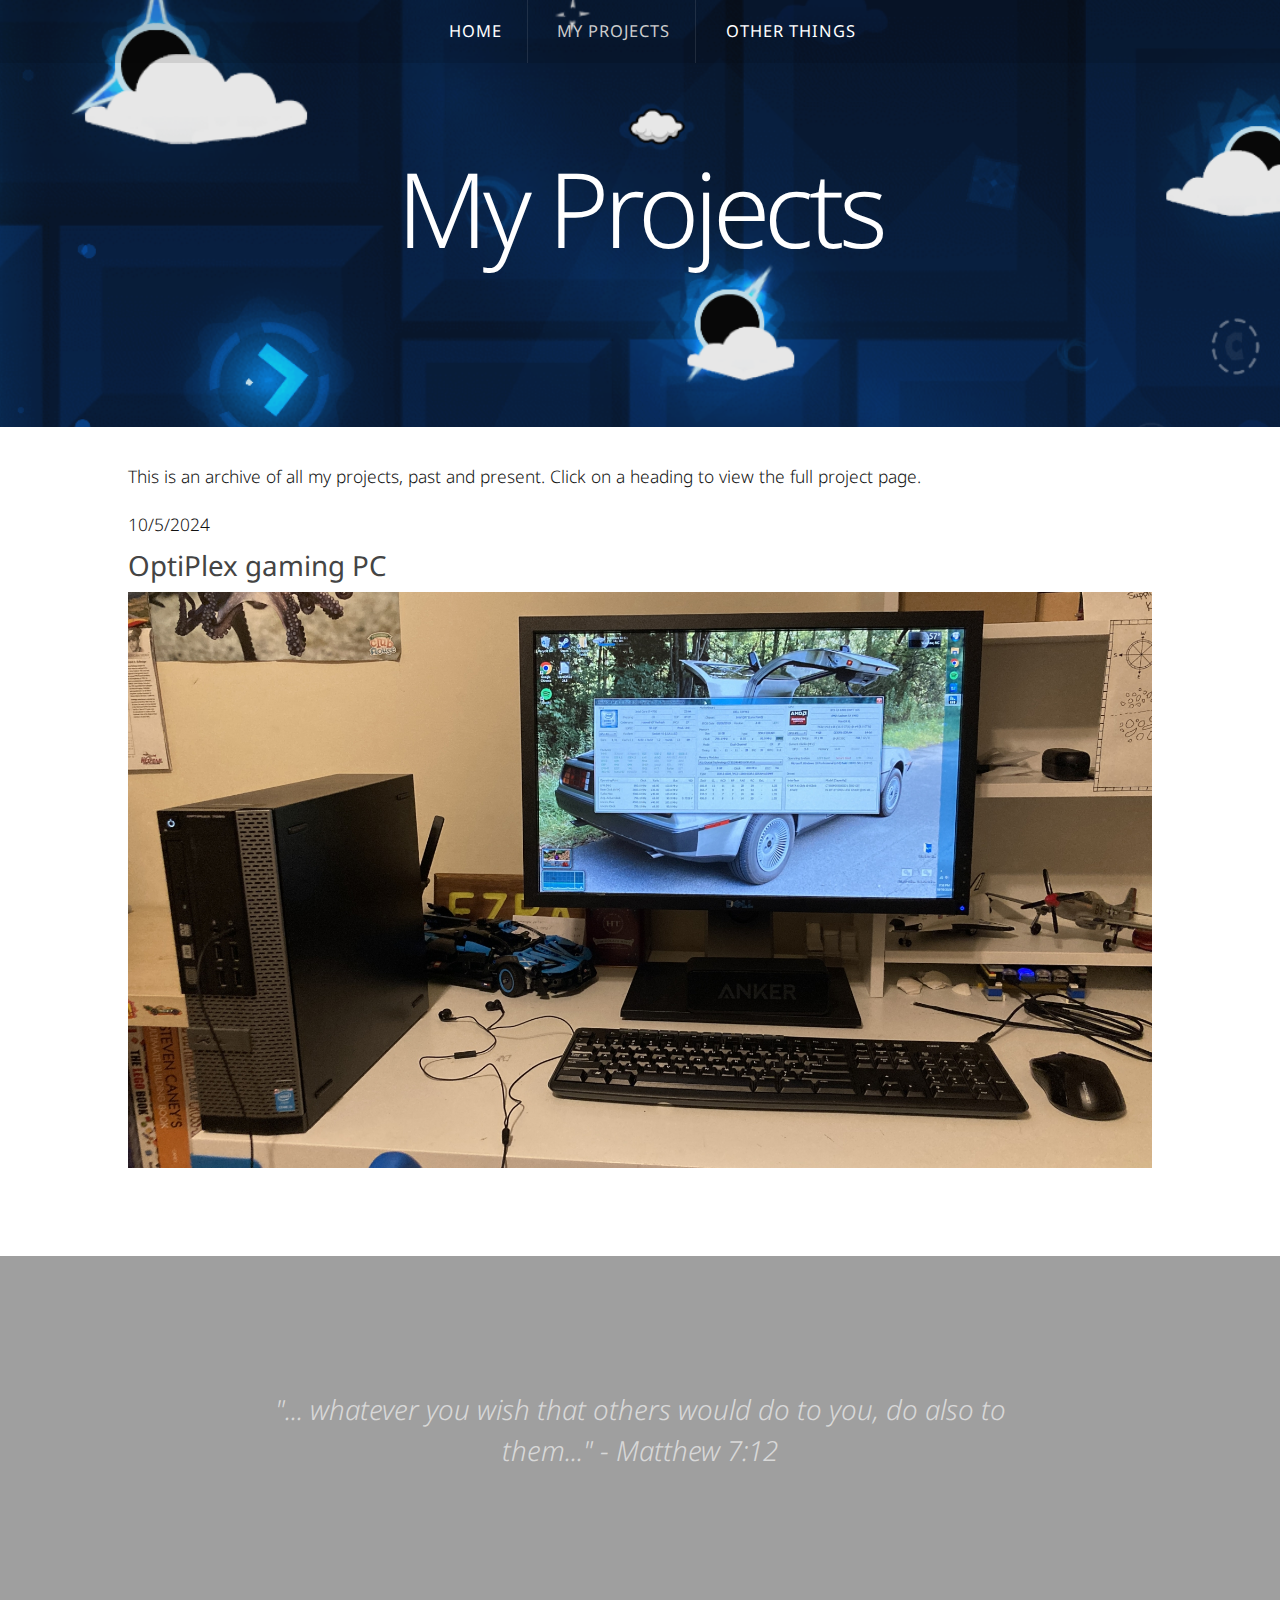
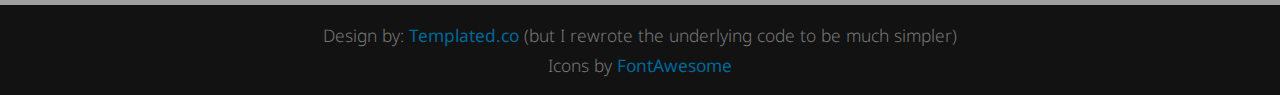
==== projects.html @ 723993c4 "New website is live!" ====
<!DOCTYPE HTML>
<html>
	<head>
		<meta charset="UTF-8">
		<title>🛠 My Projects</title>
		<link rel="icon" type="image/png" sizes="32x32" href="images/favicon-32px.png">
		<link rel="icon" type="image/png" sizes="24x24" href="images/favicon-24px.png">
		<link rel="icon" type="image/png" sizes="16x16" href="images/favicon-16px.png">
		<!--<link rel="preload" href="css/font/NotoSans-Light.woff2" as="font" type="font/woff2" crossorigin>
		<link rel="preload" href="css/font/NotoSans-Regular.woff2" as="font" type="font/woff2" crossorigin>-->
		<link rel="stylesheet" href="css/style-new.css">
	</head>
	<body>
	<!-- Header -->
		<div id="header">
			<div id="nav-wrapper">
				<nav id="nav">
					<ul>
						<li><a href="index.html">Home</a></li>
						<li class="active"><a href="#">My Projects</a></li>
						<li><a href="things.html">Other things</a></li>
					</ul>
				</nav>
			</div>
			<div class="container">
				<div id="logo">
					<h1>My Projects</h1>
					<span class="tag"> </span>
				</div>
			</div>
		</div>
	<!-- Main -->
		<div id="main">
			<div id="content" class="container">
				<section>
					<p>This is an archive of all my projects, past and present. Click on a heading to view the full project page.</p>
					<ul class="default">
						<!-- Below is an example project entry. Do not uncomment. -->
						<!--<li>
							%projectDate%
							<h3><a href="projects/%project-page%.html">%projectName%</a></h3>
							<img src="images/%projectMainImage%">
						</li>-->
						<li>
							10/5/2024
							<h3><a href="projects/optiplex-gaming-pc-10-5-2024.html">OptiPlex gaming PC</a></h3>
							<img src="images/IMG_3296.JPG">
						</li>
				</section>
			</div>
		</div>
	<!-- Tweet -->
		<div id="tweet">
			<div class="container">
				<section>
					<blockquote>"... whatever you wish that others would do to you, do also to them..." - Matthew 7:12</blockquote>
				</section>
			</div>
		</div>
	<!-- Footer -->
		<div id="footer">
		<!-- Copyright -->
			<div class="copyright">
				Design by: <a href="https://templated.co/">Templated.co</a> (but I rewrote the underlying code to be much simpler)<br>
				Icons by <a href="https://fontawesome.com">FontAwesome</a>
			</div>
		</div>
	</body>
</html>
---- css/style-new.css ----
@charset 'UTF-8';
@import url(fontawesome.min.css);

/* Fonts */
/* Noto Sans Light main font */
@font-face {
	font-family: "Noto Sans Light";
	font-style: normal !important;
	font-weight: 300;
	font-display: block;
	src: url(font/NotoSans-Light.woff2) format("woff2");
}
@font-face {
	font-family: "Noto Sans Light";
	font-style: italic;
	font-weight: 300;
	font-display: block;
	src: url(font/NotoSans-LightItalic.woff2) format("woff2");
}
@font-face {
	font-family: "Noto Sans Light";
	font-style: bold !important;
	font-weight: 400;
	font-display: block;
	src: url(font/NotoSans-Regular.woff2) format("woff2");
}
@font-face {
	font-family: "Noto Sans Light";
	font-style: italic;
	font-weight: 400;
	font-display: block;
	src: url(font/NotoSans-Italic.woff2) format("woff2");
}
/* Source Code Pro monospace font */
@font-face {
	font-family: "Source Code Pro";
	font-style: normal;
	font-weight: 400;
	font-display: block;
	src: url(font/SourceCodePro.woff2) format("woff2");
}
/* FontAwesome icons */
@font-face {
	font-family: "Font Awesome 5";
	font-style: normal;
	font-weight: 400;
	font-display: block;
	src: url(font/fa-brands-400.eot) format("embedded-opentype"),url(font/fa-brands-400.woff2) format("woff2"),url(font/fa-brands-400.ttf) format("truetype"),url(font/fa-brands-400.svg#fontawesome) format("svg")}.fab{font-family:"Font Awesome 5";
	font-weight:400
}
@font-face {
	font-family: "Font Awesome 5";
	font-style: normal;
	font-weight: 900;
	font-display: block;
	src:url(font/fa-solid-900.eot) format("embedded-opentype"),url(font/fa-solid-900.woff2) format("woff2"),url(font/fa-solid-900.ttf) format("truetype"),url(font/fa-solid-900.svg#fontawesome) format("svg")}.fa,.fas{font-family:"Font Awesome 5";
	font-weight:900
}
/*************************************************************/
html, body, div, span, applet, object, iframe, h1, h2, h3, p, blockquote, pre, a, abbr, acronym, address, big, cite, code, del, dfn, em, ins, kbd, q, s, samp, small, strike, strong, sub, sup, tt, var, b, u, i, center, dl, dt, dd, ol, ul, li, fieldset, form, label, legend, table, caption, tbody, tfoot, thead, tr, th, td, article, aside, canvas, details, embed, figure, figcaption, footer, header, hgroup, menu, nav, output, ruby, section, summary, time, mark, audio, video {
	margin: 0;
	padding: 0;
	border: 0;
	font-size: 100%;
	font: inherit;
	vertical-align: baseline;
}
*, *:before, *:after {
	box-sizing: border-box;
}
/* Basic */
body {
	margin: 0;
	padding: 0;
}
body, input, textarea, select {
	font-family: "Noto Sans Light", sans-serif;
	font-style: normal;
	font-size: 13pt;
	font-weight: 300;
	line-height: 1.75em;
	color: #121212;
}
h1, h2, h3 {
	font-weight: 300;
	color: #444;
}
	h2 {
		letter-spacing: -0.025em;
		font-size: 1.8em;
		margin: 0 0 0.6em 0;
	}
	h3 {
		font-size: 1.6em;
		margin: 0.4em 0;
	}
	h1 a, h2 a, h3 a {
		color: inherit;
		text-decoration: none;
	}
b, strong {
	font-style: bold;
	font-weight: 400;
}
i, em {
	font-style: italic;
}
a {
	font-style: bold;
	font-weight: 400;
	text-decoration: none;
	color: #006799;
}
	a:hover {
		text-decoration: underline;
	}
/* Horizontal rule */
hr {
	border: 0;
	border-top: solid 1px #ddd;
	margin: 2em 0 0 0;
	padding: 3em 0 0 0;
}
blockquote {
	border-left: solid 0.5em #ddd;
	padding: 1em 0 1em 2em;
	font-style: italic;
}
code {
	background: rgba(144, 144, 144, 0.075);
	border-radius: 0.25em;
	border: solid 1px rgba(144, 144, 144, 0.25);
	font-family: "Source Code Pro", monospace;
	margin: 0 0.25em;
	padding: 0.25em;
}
pre {
	font-family: "Source Code Pro", monospace;
	margin: 0;
}
	pre code {
		display: block;
		line-height: 1.25em;
		padding: 1em;
		overflow-x: auto;
	}
p, ul, ol, table {
	margin-bottom: 1em;
}
/* Unordered list */
ul.default {
	margin: 0;
	padding: 0 0 1.5em 0;
	list-style: none;
}
	ul.default li {
		padding: 0.6em 0;
		border-top: 1px solid;
		border-color: rgba(0, 0, 0, 0.1);
	}
	ul.default li:first-child {
		padding-top: 0;
		border-top: none;
	}
ul.indented {
	margin: 0;
	padding: 0 0 1.5em 1.5em;
	list-style: none;
}
	ul.indented li {
		padding: 0.6em 0;
		border-top: 1px solid;
		border-color: rgba(0, 0, 0, 0.1);
	}
	ul.indented li:first-child {
		padding-top: 0;
		border-top: none;
	}
	ul.indented li:last-child {
		padding-bottom: 0;
	}
/* Section header */
header {
	margin: 1.6em 0;
}
	header h2 {
		font-size: 2em;
	}
	header .byline {
		color: #444;
		display: block;
		margin: 0.8em 0;
		padding: 0;
	}
/* Sections/articles */
section, article {
	margin-bottom: 3em;
}
	section > :last-child, article > :last-child {
		margin-bottom: 0;
	}
	section:last-child, article:last-child {
		margin-bottom: 0;
	}
	.row > section, .row > article {
		margin-bottom: 0;
	}
/* Page header */
#header {
	position: relative;
	background: url(../images/header.png) no-repeat bottom center;
	background-attachment: fixed;
	background-size: cover;
	text-align: center;
		padding: 9em 0 7em 0;
}
	#header:before {
		content: '';
		position: absolute;
		left: 0;
		top: 0;
		width: 100%;
		height: 100%;
		background: rgba(64, 64, 64, 0.125);
	}
@media only screen and (max-width: 480px) {
	#logo {
		padding-top: 150px;
	}
}
#logo {
	position: relative;
	z-index: 1;
}
	#logo h1 {
		display: block;
		text-decoration: none;
		font-weight: 300;
		line-height: 1em;
		font-size: 6em;
		color: #FFF;
		letter-spacing: -0.05em;
		margin: 0 0 0.125em 0;
	}
	#logo a {
		color: #FFF;
		text-decoration: none;
	}
	#logo span {
		font-size: 1.4em;
		color: #FFF;
	}
/* Page navigation */
#nav-wrapper {
	background: rgba(0,0,0,.1);
	position: absolute;
	top: 0;
	left: 0;
	width: 100%;
}
	#nav > ul {
		margin: 0;
		padding: 0;
		text-align: center;
	}
		#nav > ul > li {
			display: inline-block;
			padding: 1em 1.5em;
			letter-spacing: 0.06em;
			font-size: 0.95em;
			text-transform: uppercase;
			border-right: 1px solid;
			border-color: rgba(255,255,255,.1);
		}
		#nav > ul > li:last-child {
			padding-right: 0;
			border-right: none;
		}
		#nav > ul > li > a, #nav > ul > li > span {
			text-decoration: none;
			display: inline-block;
			outline: 0;
			color: #FFF;
		}
		#nav li.active a {
			text-decoration: none;
			color: #ccc;
		}
		#nav > ul > li > ul {
			display: none;
		}
/* Main */
#main {
	position: relative;
	background: #fff;
	padding: 2em 0;
}
/* Homepage overrides */
.homepage #header {
	padding: 15em 0 13em 0;
}
.homepage #content {
	font-size: 1.2em;
	line-height: 1.9em;
	text-align: center;
}
/* More main stuff */
.container {
	margin-left: auto;
	margin-right: auto;
	max-width: 80%;
}
/* Images */
.container img {
	width: 100% !important;
	display: block;
	margin-bottom: 1em;
}
/* Some responsiveness */
@media only screen and (min-width: 2560px) {
	.container {
		max-width: 70%;
	}
}
@media only screen and (max-width: 1200px) {
	.container {
		max-width: 100%;
		padding: 0.8em;
	}
}
/* Page footer */
#footer {
	position: relative;
	text-align: center;
	background-color: #121212;
}
/* Copyright notice */
#copyright {
	position: relative;
	text-align: center;
	color: #777;
}
	#copyright .container {
		padding: 3em 0;
		border-top: 1px solid;
		border-color: rgba(255,255,255,.05);
		color: rgba(255,255,255,.1);
	}
	#copyright a {
		text-decoration: none;
		color: rgba(255,255,255,.2);
	}
	.copyright {
		width: 100%;
		text-align: center;
		padding: 15px;
		color: #777
	}
/* Homepage intro */
#intro {
	position: relative;
	background: #f2f2f2;
	padding: 2em 0;
	text-align: center;
	font-size: 1.2em;
}
/* Quote at the bottom of the page */
#tweet {
	position: relative;
	text-align: center;
	background: url(../images/header.png) no-repeat center center;
	background-attachment: fixed;
	background-size: cover;
	padding: 6em 0;
}
	#tweet:before {
		content: '';
		position: absolute;
		left: 0;
		top: 0;
		width: 100%;
		height: 100%;
		background: rgba(64,64,64,0.5);
	}
	#tweet section {
		border-top: 1px solid;
		border-bottom: 1px solid;
		border-color: rgba(255,255,255,.1);
	}
	#tweet blockquote {
		position: relative;
		border: none;
		margin: 0;
		padding: 1em 4em;
		line-height: 1.5em;
		font-size: 1.6em;
		font-weight: 300;
		color: rgba(255,255,255,.6);
	}
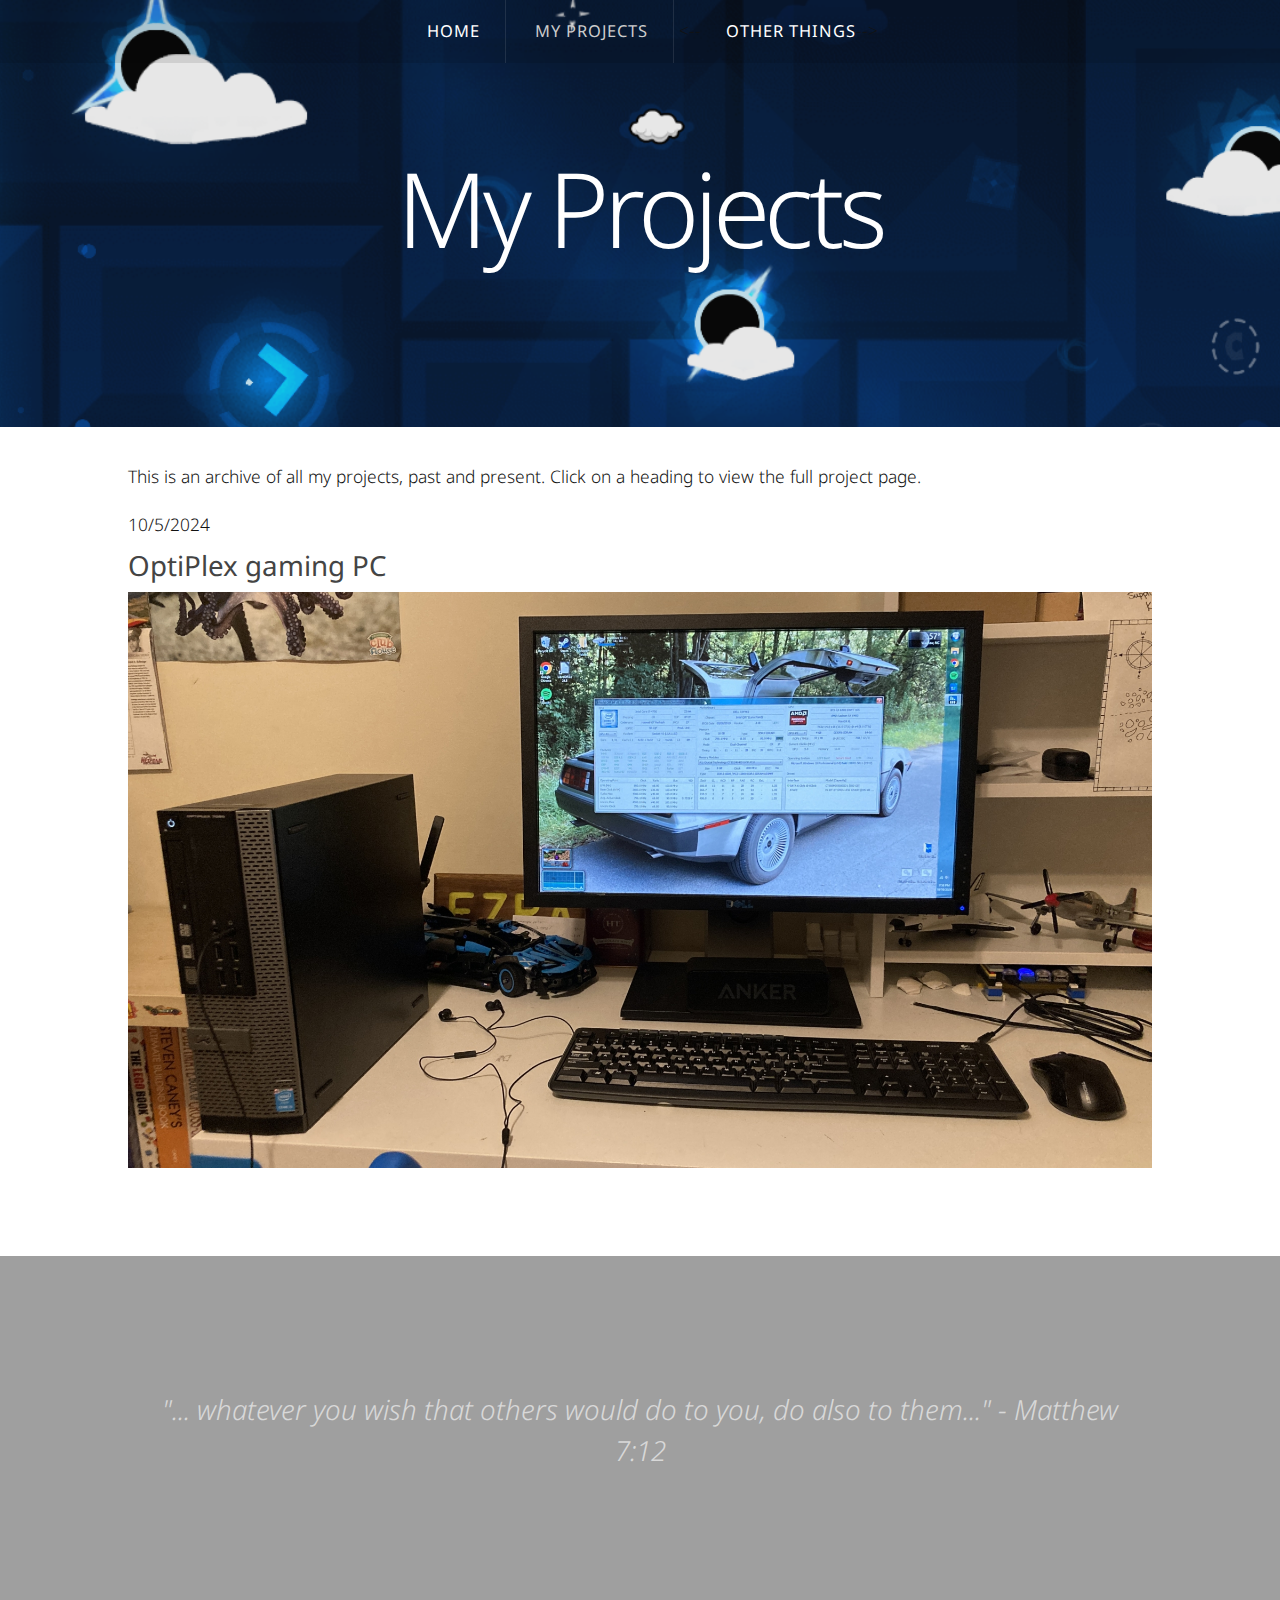
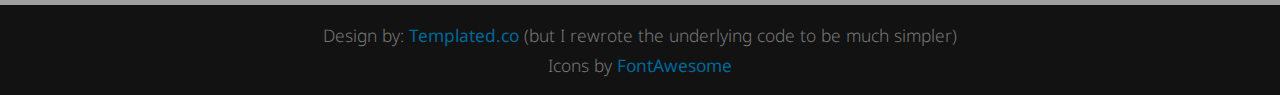
==== commit 06053ad8: "Remove other things link from projects.html" ====
--- a/projects.html
+++ b/projects.html
@@ -18,7 +18,7 @@
 					<ul>
 						<li><a href="index.html">Home</a></li>
 						<li class="active"><a href="#">My Projects</a></li>
-						<li><a href="things.html">Other things</a></li>
+						<--<li><a href="things.html">Other things</a></li>-->
 					</ul>
 				</nav>
 			</div>
@@ -66,4 +66,4 @@
 			</div>
 		</div>
 	</body>
-</html>+</html>
--- a/css/style-new.css
+++ b/css/style-new.css
@@ -212,7 +212,7 @@
 	background-attachment: fixed;
 	background-size: cover;
 	text-align: center;
-		padding: 9em 0 7em 0;
+	padding: 9em 0 7em 0;
 }
 	#header:before {
 		content: '';
@@ -223,11 +223,6 @@
 		height: 100%;
 		background: rgba(64, 64, 64, 0.125);
 	}
-@media only screen and (max-width: 480px) {
-	#logo {
-		padding-top: 150px;
-	}
-}
 #logo {
 	position: relative;
 	z-index: 1;
@@ -318,14 +313,58 @@
 }
 /* Some responsiveness */
 @media only screen and (min-width: 2560px) {
-	.container {
+	#content.container {
 		max-width: 70%;
 	}
+	#tweet .container {
+		max-width: 70%;
+	}
 }
 @media only screen and (max-width: 1200px) {
-	.container {
+	#content.container {
 		max-width: 100%;
 		padding: 0.8em;
+	}
+	#tweet {
+		padding: 4em 0 !important;
+	}
+}
+@media only screen and (max-width: 960px) {
+	#header {
+		padding: 8em 0 6em 0;
+	}
+		.homepage #header {
+			padding: 12em 0 10em 0;
+		}
+	.homepage #content {
+		font-size: 1em;
+	}
+	#tweet {
+		padding: 3em 0 !important;
+	}
+		#tweet .container {
+			max-width: 95%;
+			padding: 0.8em 0;
+		}
+	#intro {
+		font-size: 1em !important;
+	}
+	#logo h1 {
+		font-size: 4em;
+	}
+}
+@media only screen and (max-width: 540px) {
+	#header {
+		padding: 7em 0 5em 0;
+	}
+		.homepage #header {
+			padding: 9em 0 7em 0;
+		}
+	#tweet {
+		padding: 2em 0 !important;
+	}
+	#tweet blockquote {
+		font-size: 1.2em !important;
 	}
 }
 /* Page footer */
@@ -391,7 +430,7 @@
 		position: relative;
 		border: none;
 		margin: 0;
-		padding: 1em 4em;
+		padding: 1em;
 		line-height: 1.5em;
 		font-size: 1.6em;
 		font-weight: 300;
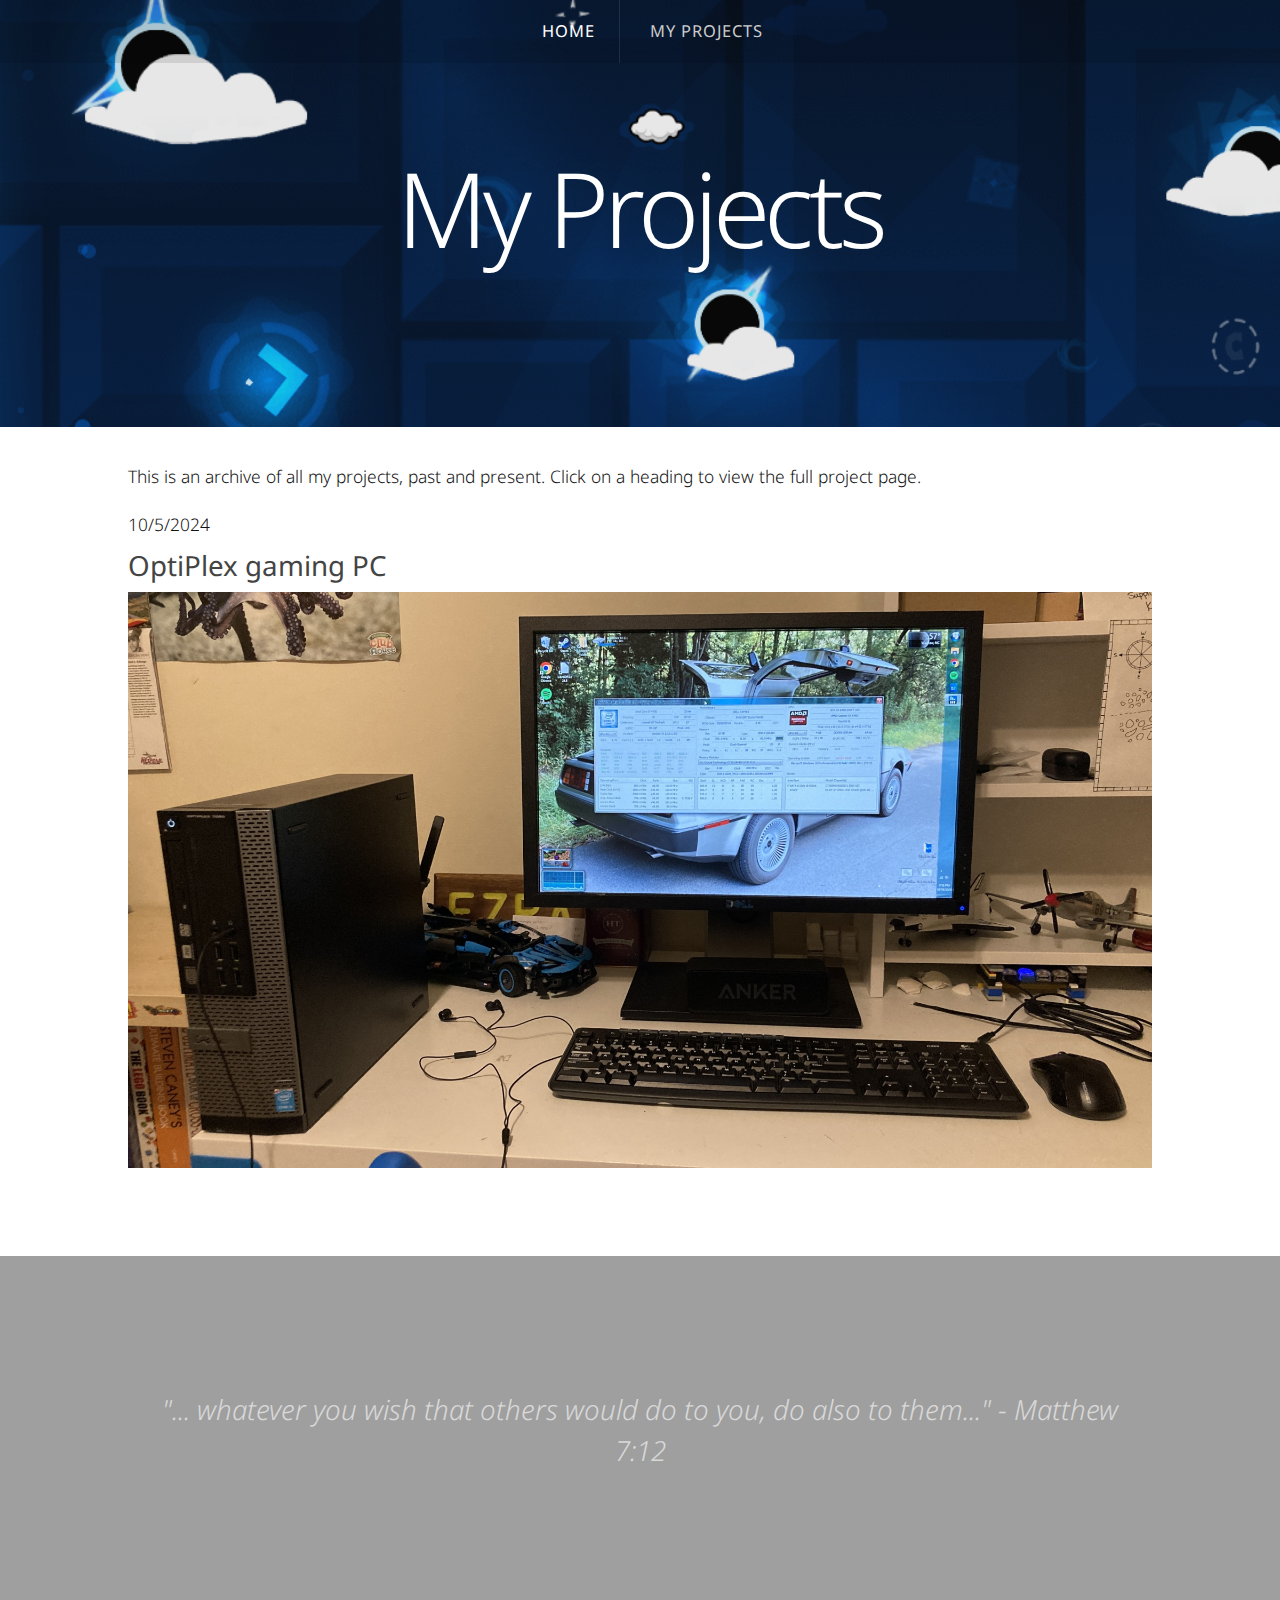
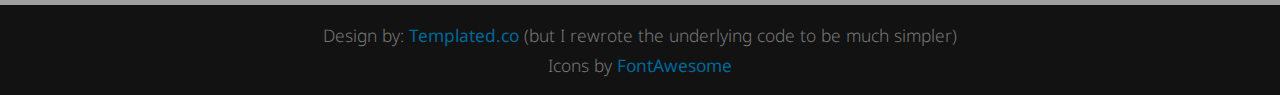
==== commit 8a4d4612: "Actually remove other things link" ====
--- a/projects.html
+++ b/projects.html
@@ -18,7 +18,7 @@
 					<ul>
 						<li><a href="index.html">Home</a></li>
 						<li class="active"><a href="#">My Projects</a></li>
-						<--<li><a href="things.html">Other things</a></li>-->
+						<!--<li><a href="things.html">Other things</a></li>-->
 					</ul>
 				</nav>
 			</div>
